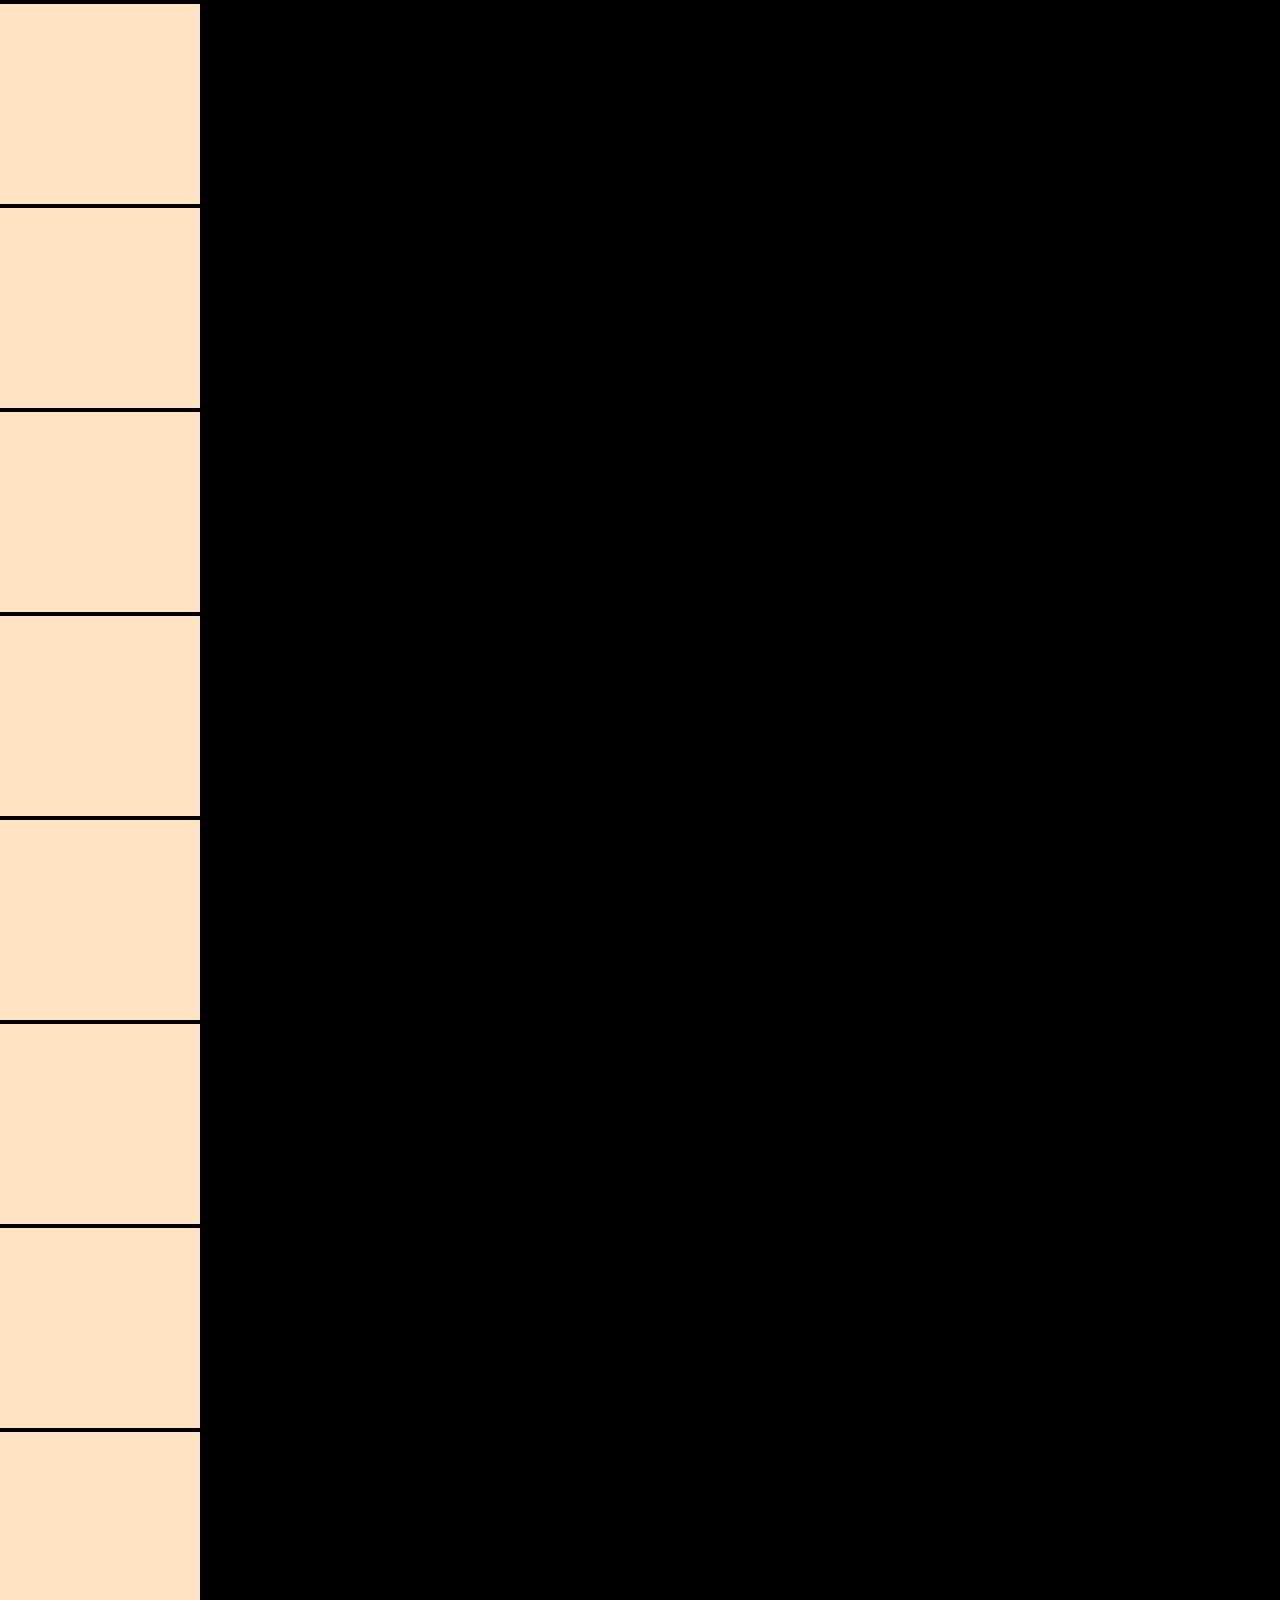
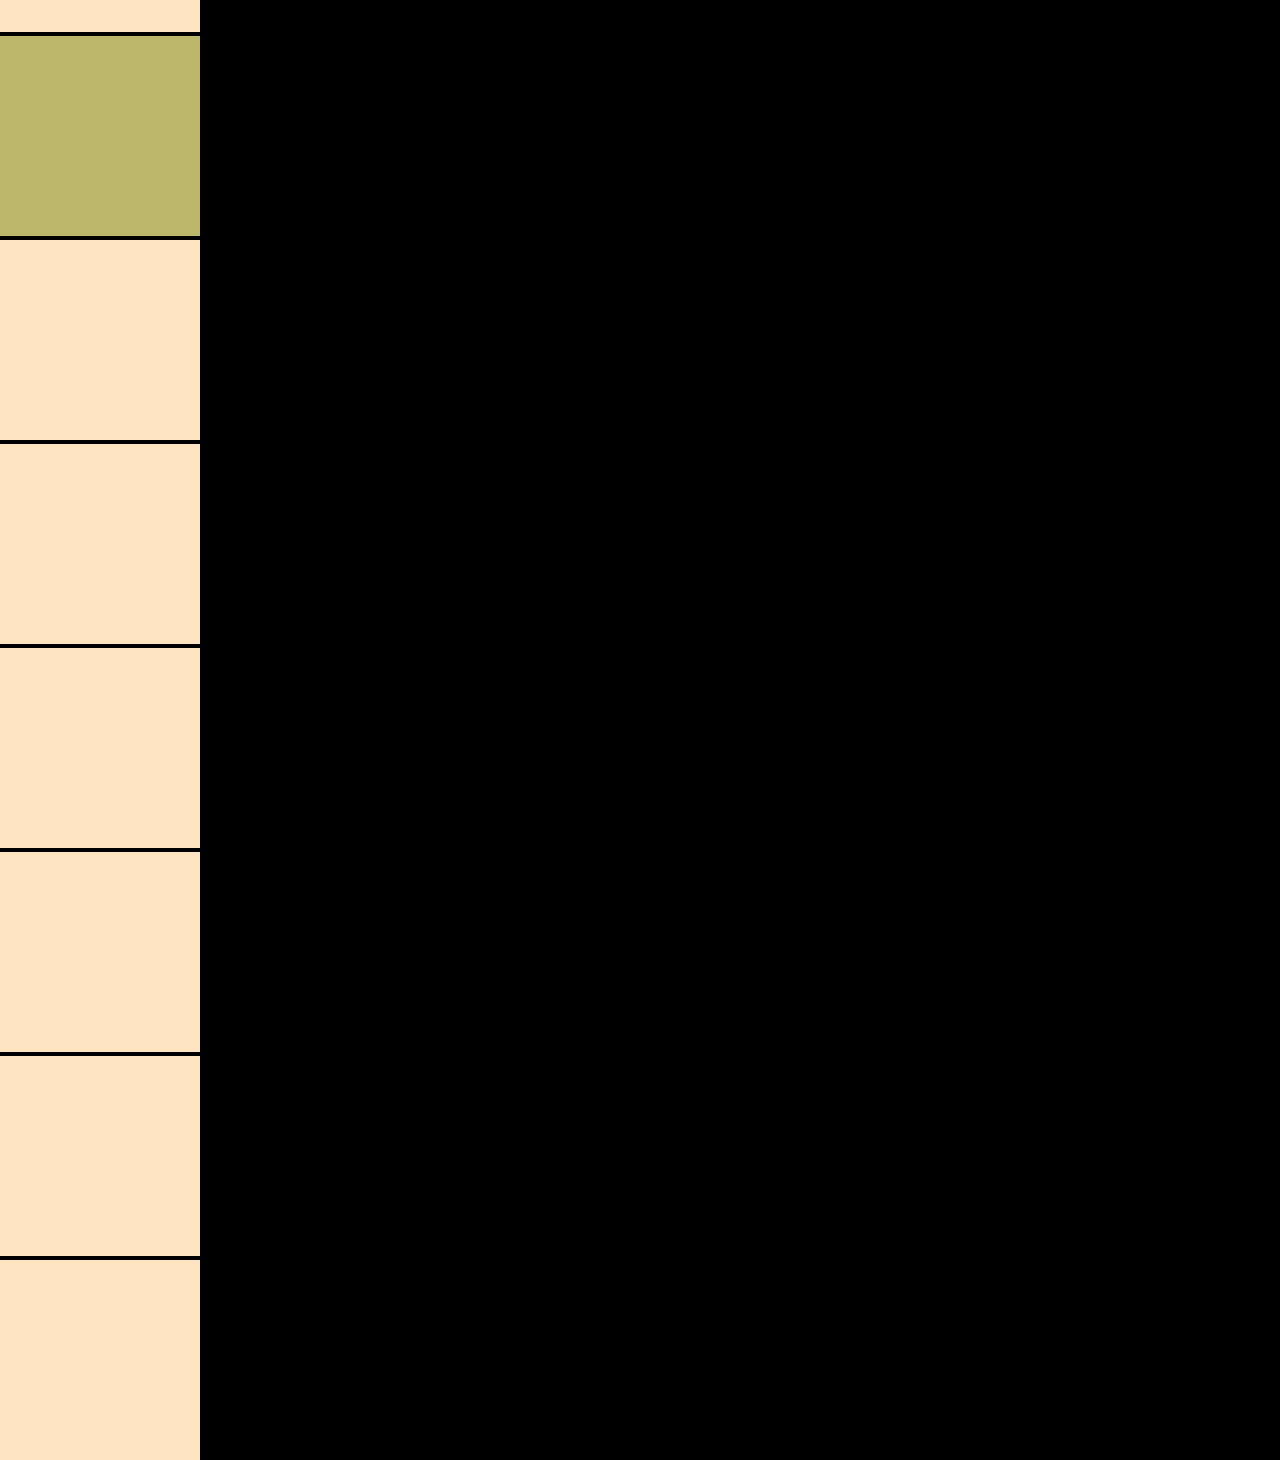
==== client&page.html @ 27d62254 "client & page" ====
<!DOCTYPE html>
<html lang="en">
<head>
    <meta charset="UTF-8">
    <meta http-equiv="X-UA-Compatible" content="IE=edge">
    <meta name="viewport" content="width=device-width, initial-scale=1.0">
    <title>Document</title>
    <style>
        body{
            padding:0;
            margin:0;
            background-color:black;
        }
        div{
            width:200px;
            height:200px;
            background-color: bisque;
            margin-top:4px;
        }
        .specialOne{
            background-color: darkkhaki;
        }

    </style>
</head>
<body>
    <div></div>
    <div></div>
    <div></div>
    <div></div>
    <div></div>
    <div></div>
    <div></div>
    <div></div>
    <div class="specialOne"></div>
    <div></div>
    <div></div>
    <div></div>
    <div></div>
    <div></div>
    <div></div>
    <script>
        const specialOne = document.querySelector('.specialOne')
        specialOne.addEventListener('click',(e)=>{
            console.log(`client : ${e.clientX},${e.clientY}`)
            console.log(`page : ${e.pageX},${e.pageY}`)

        })
    </script>
</body>
</html>
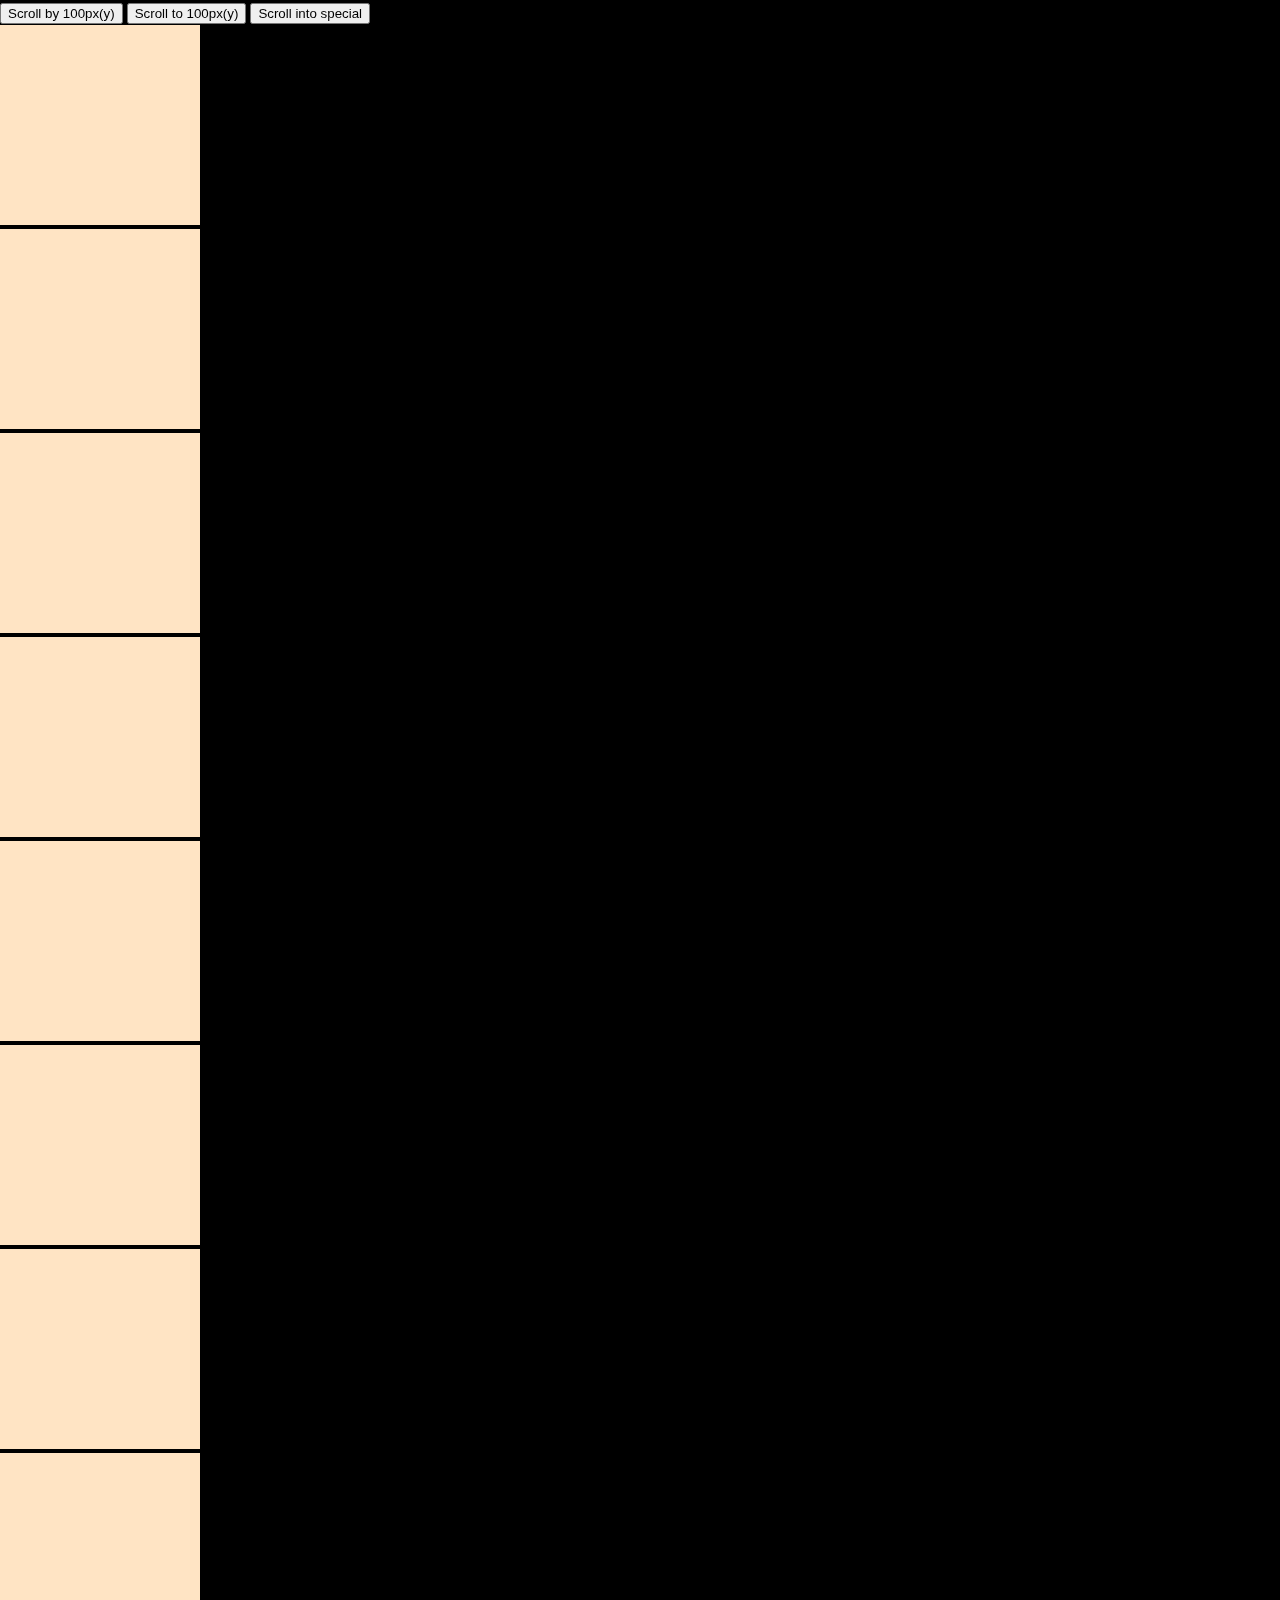
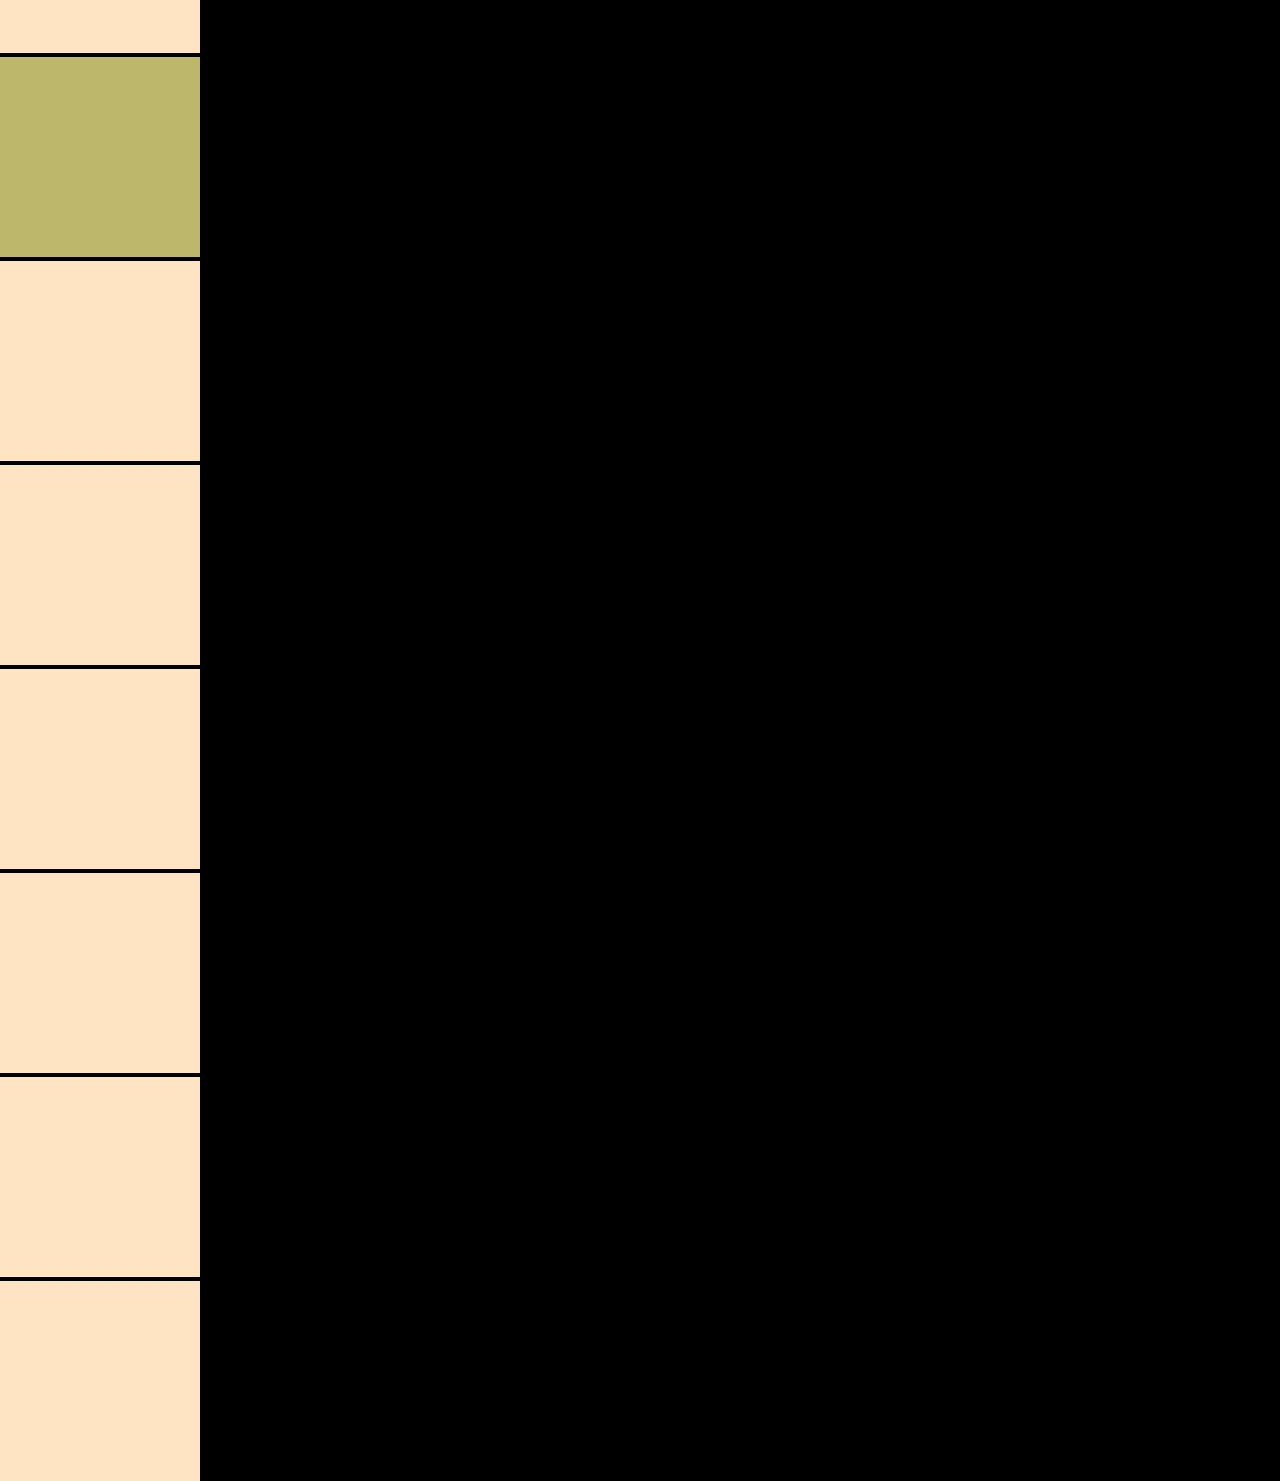
==== commit e6432763: "btn3, scrolling event" ====
--- a/client&page.html
+++ b/client&page.html
@@ -20,10 +20,19 @@
         .specialOne{
             background-color: darkkhaki;
         }
+        .btn{
+            position:sticky;
+            top:3px;
+        }
 
     </style>
 </head>
 <body>
+    <section class="btn">
+        <button class ="btnF">Scroll by 100px(y)</button>
+        <button class = "btnS">Scroll to 100px(y)</button>
+        <button class = "btnT">Scroll into special</button>
+    </section>
     <div></div>
     <div></div>
     <div></div>
@@ -39,13 +48,26 @@
     <div></div>
     <div></div>
     <div></div>
+    
     <script>
         const specialOne = document.querySelector('.specialOne')
         specialOne.addEventListener('click',(e)=>{
             console.log(`client : ${e.clientX},${e.clientY}`)
             console.log(`page : ${e.pageX},${e.pageY}`)
+        })
+        const btnF = document.querySelector('.btnF')
+        btnF.addEventListener('click', (e)=>{
+            window.scrollTo(0, e.pageY+100)
+        })
+        const btnS = document.querySelector('.btnS')
+        btnS.addEventListener('click', ()=>{
+            window.scrollTo(0,100)
+        })
+        const btnT = document.querySelector('.btnT')
+        btnT.addEventListener('click', ()=>{
+            window.scrollTo(0,specialOne.offsetTop)
+        })
 
-        })
     </script>
 </body>
 </html>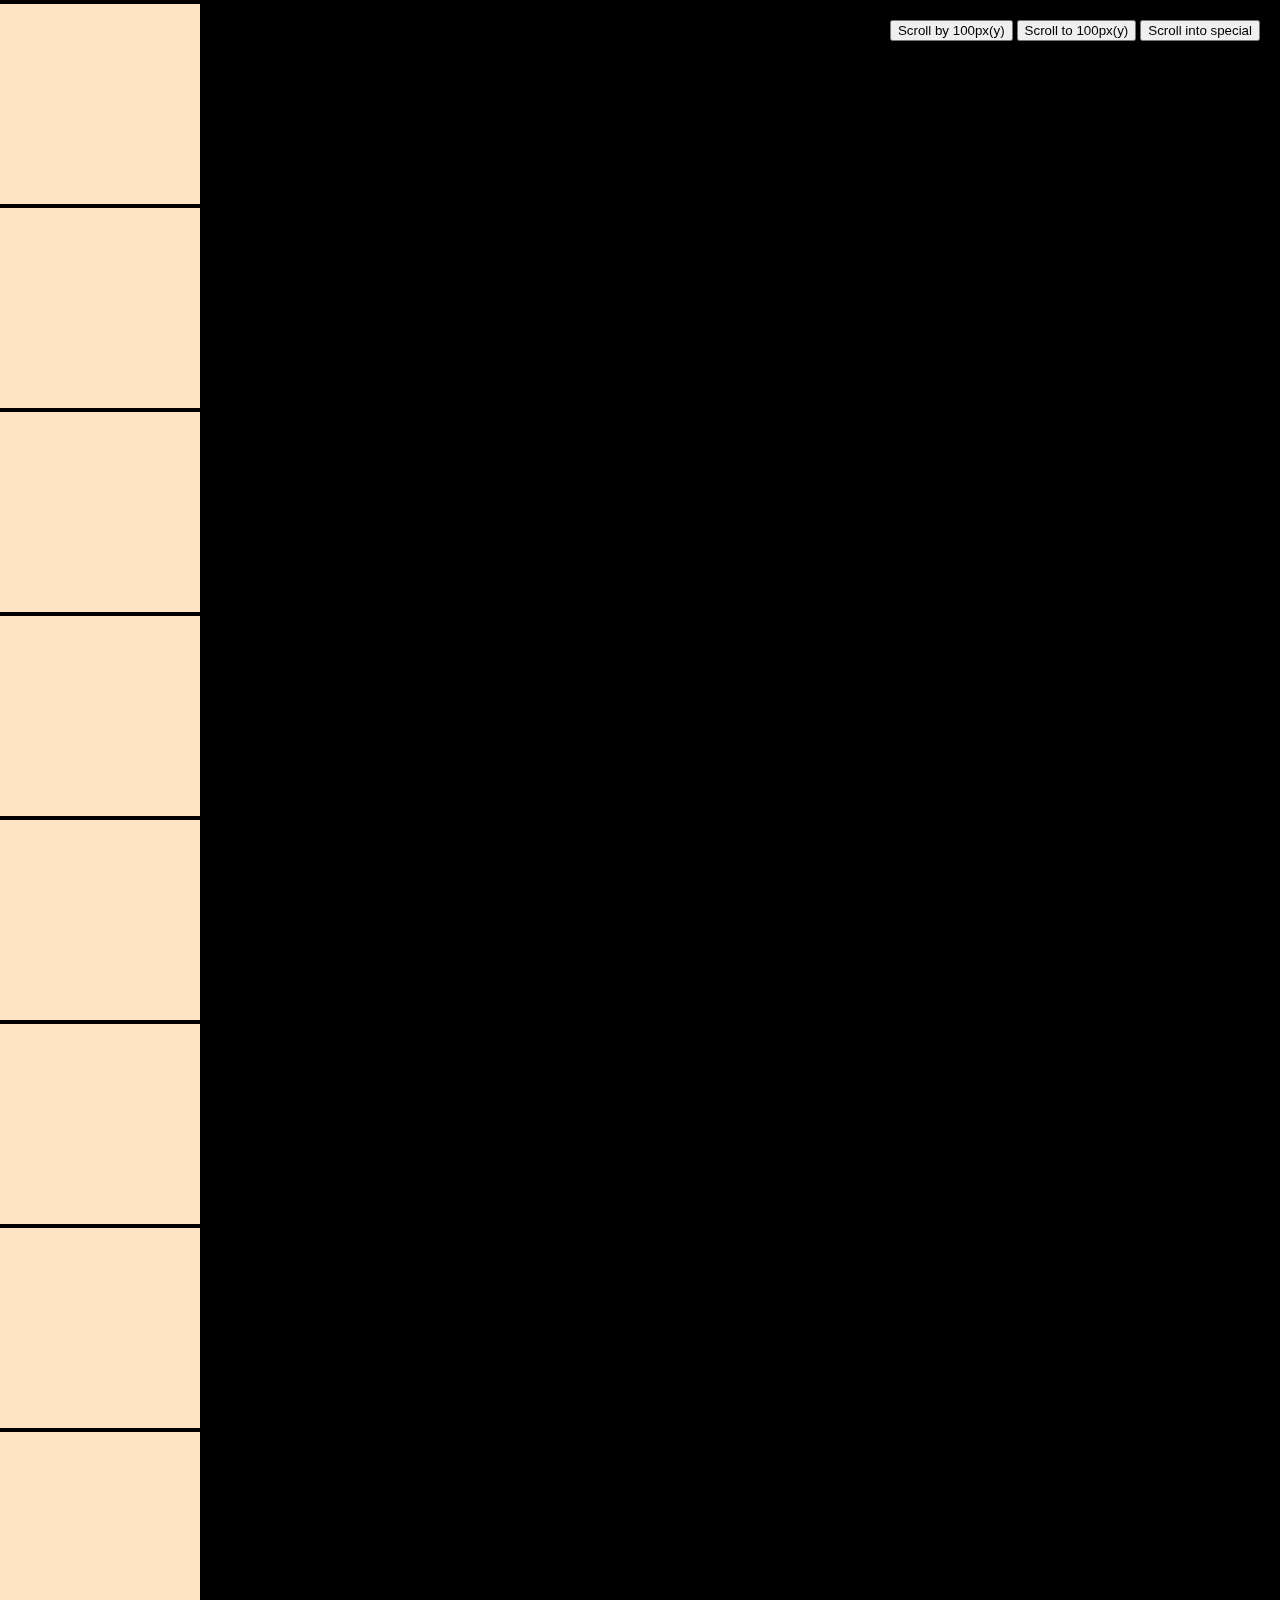
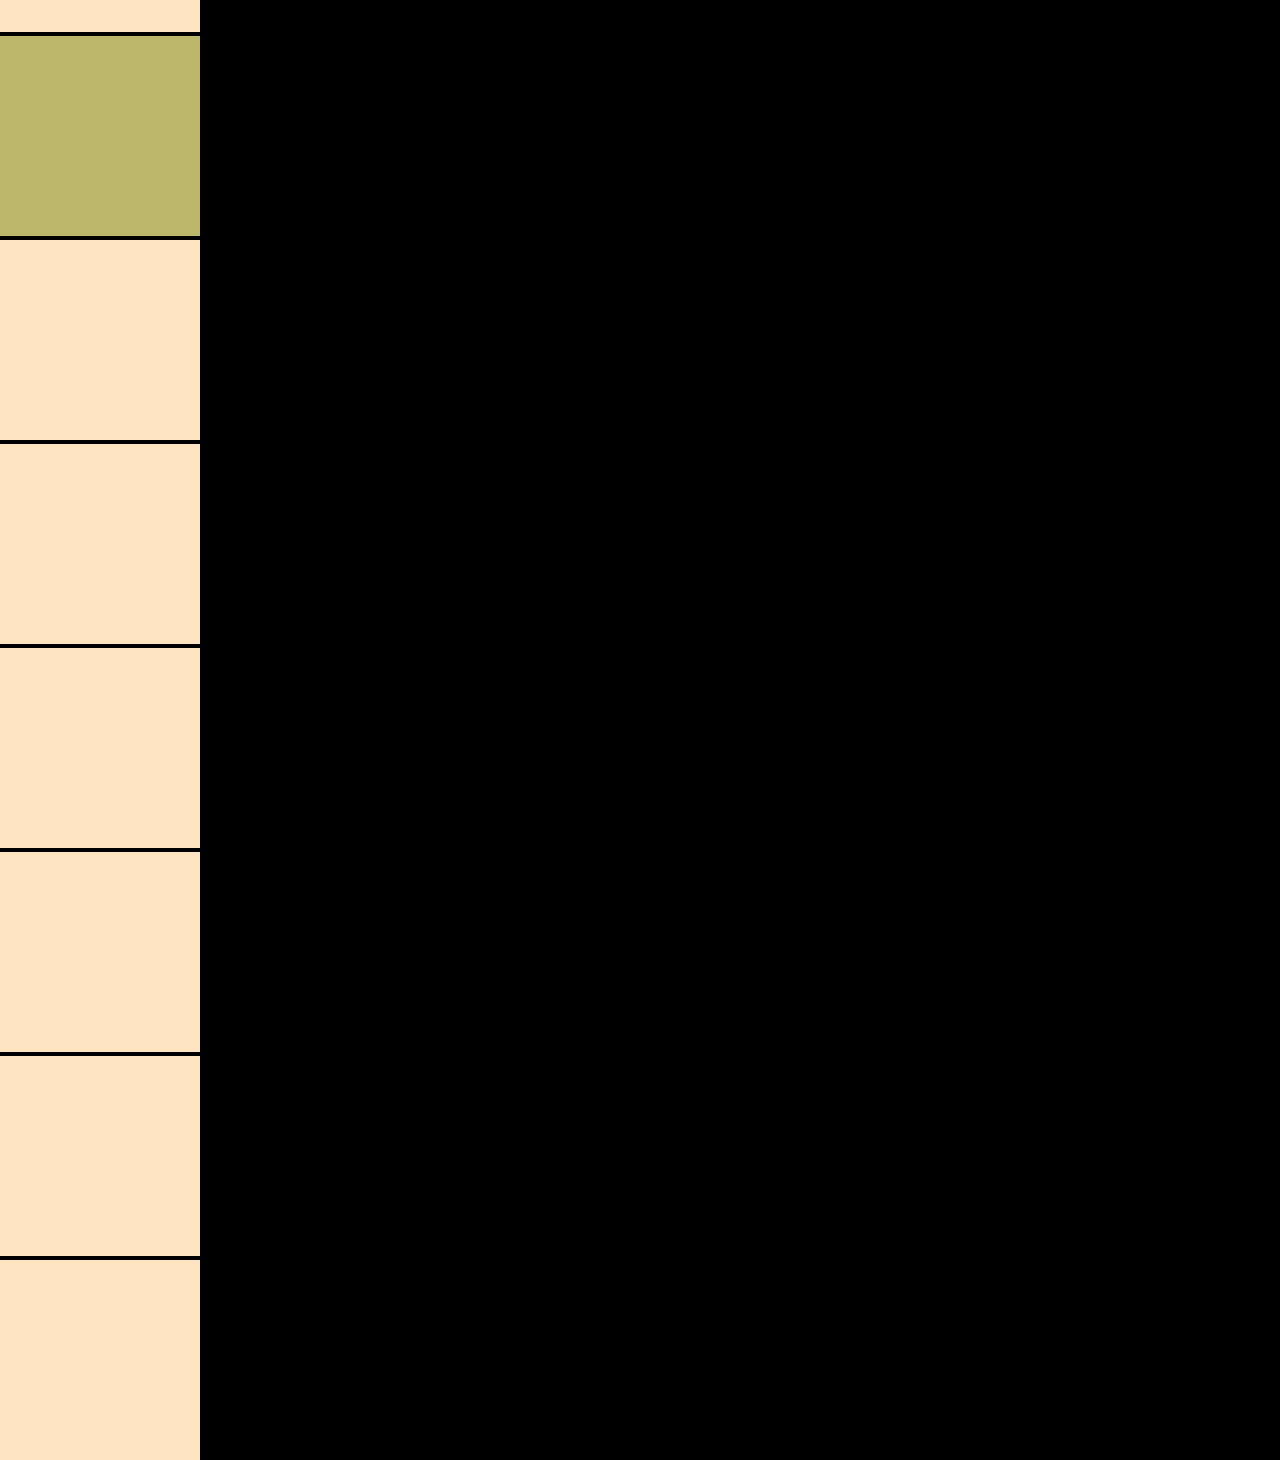
==== commit b5464854: "scroll event teacher's code" ====
--- a/client&page.html
+++ b/client&page.html
@@ -20,19 +20,16 @@
         .specialOne{
             background-color: darkkhaki;
         }
-        .btn{
-            position:sticky;
-            top:3px;
+        aside{
+            position:fixed;
+            display:inline;
+            top:20px;
+            right:20px;
         }
 
     </style>
 </head>
 <body>
-    <section class="btn">
-        <button class ="btnF">Scroll by 100px(y)</button>
-        <button class = "btnS">Scroll to 100px(y)</button>
-        <button class = "btnT">Scroll into special</button>
-    </section>
     <div></div>
     <div></div>
     <div></div>
@@ -48,26 +45,30 @@
     <div></div>
     <div></div>
     <div></div>
-    
+    <aside>
+        <button class="scroll-by">Scroll by 100px(y)</button>
+        <button class="scroll-to">Scroll to 100px(y)</button>
+        <button class="scroll-into">Scroll into special</button>
+    </aside>
     <script>
         const specialOne = document.querySelector('.specialOne')
         specialOne.addEventListener('click',(e)=>{
             console.log(`client : ${e.clientX},${e.clientY}`)
             console.log(`page : ${e.pageX},${e.pageY}`)
         })
-        const btnF = document.querySelector('.btnF')
-        btnF.addEventListener('click', (e)=>{
-            window.scrollTo(0, e.pageY+100)
-        })
-        const btnS = document.querySelector('.btnS')
-        btnS.addEventListener('click', ()=>{
-            window.scrollTo(0,100)
-        })
-        const btnT = document.querySelector('.btnT')
-        btnT.addEventListener('click', ()=>{
-            window.scrollTo(0,specialOne.offsetTop)
-        })
 
+        const scrollBy = document.querySelector('.scroll-by')
+        const scrollTo = document.querySelector('.scroll-to')
+        const scrollInto = document.querySelector('.scroll-into')
+            scrollBy.addEventListener('click',()=>{
+                window.scrollBy(0,100)
+            })
+            scrollTo.addEventListener('click',()=>{
+                window.scrollTo(0,100)
+            })
+            scrollInto.addEventListener('click',()=>{
+                specialOne.scrollIntoView()
+            })
     </script>
 </body>
 </html>